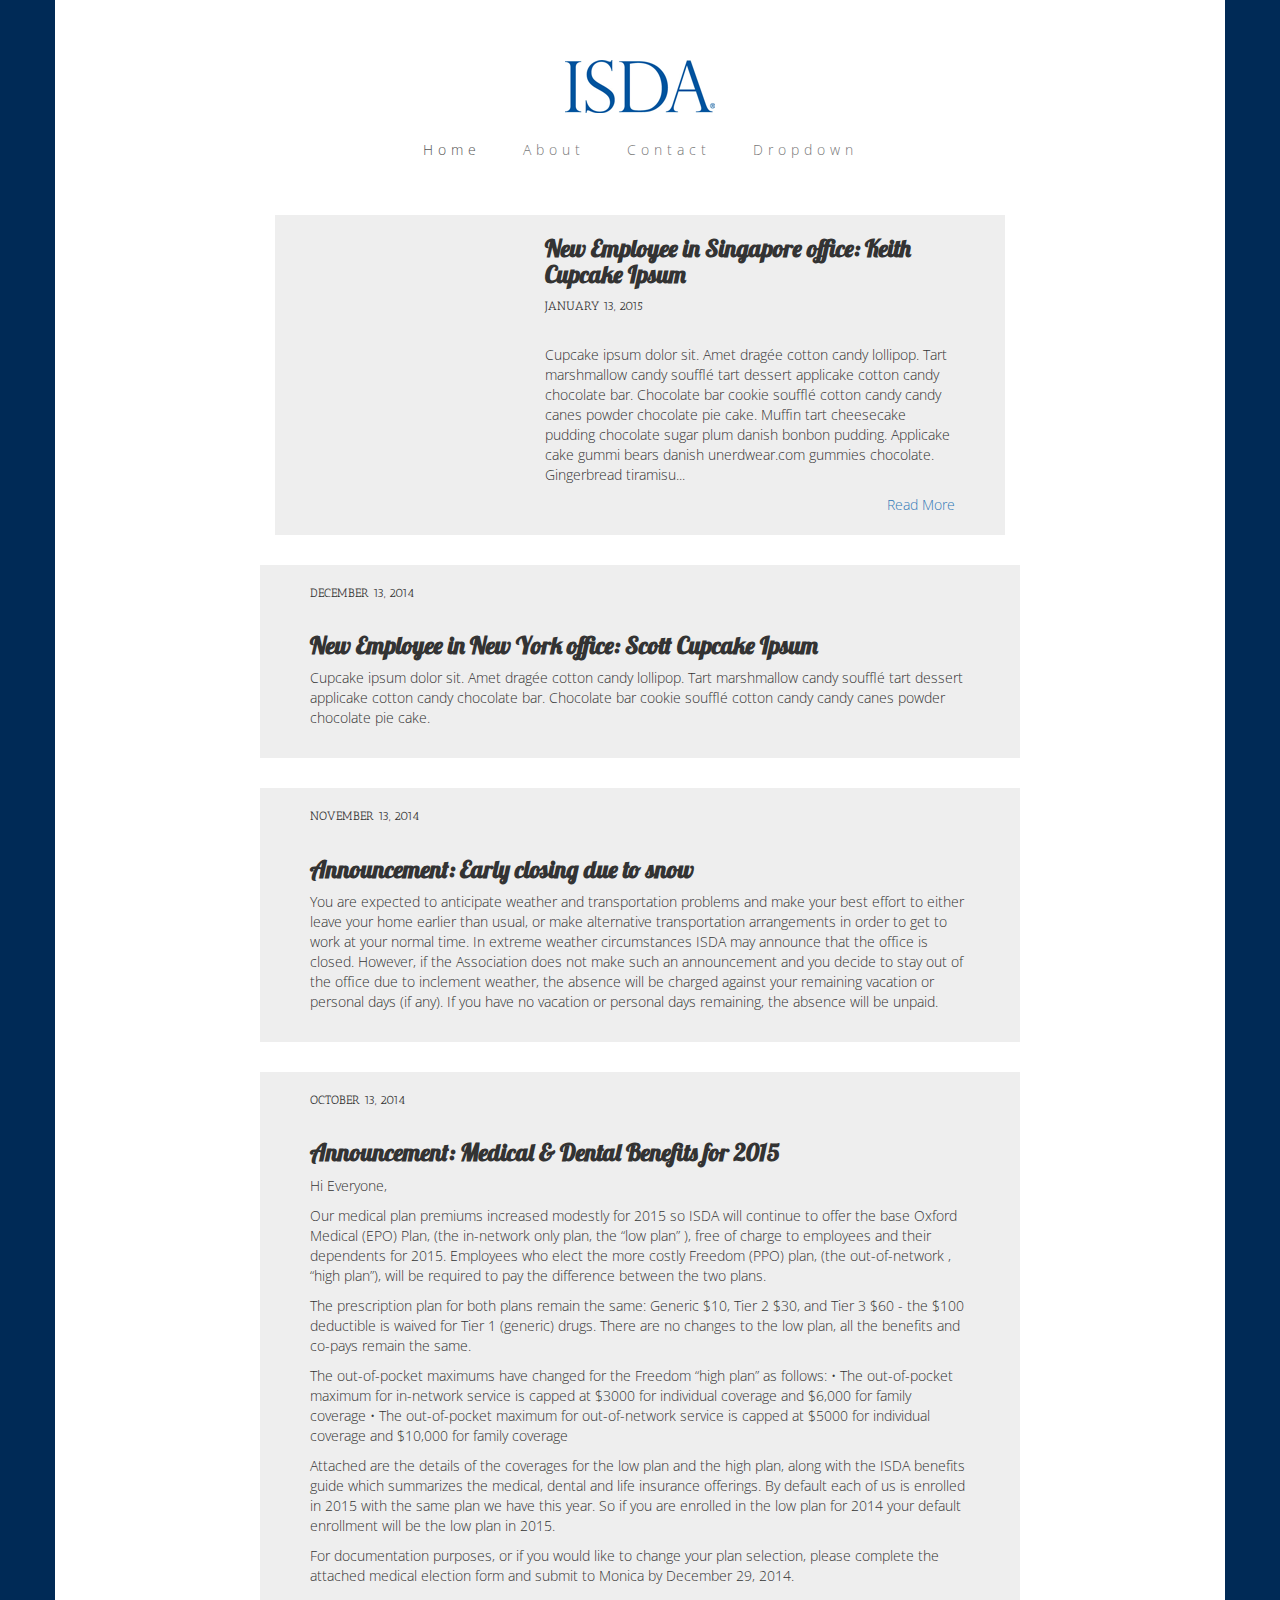
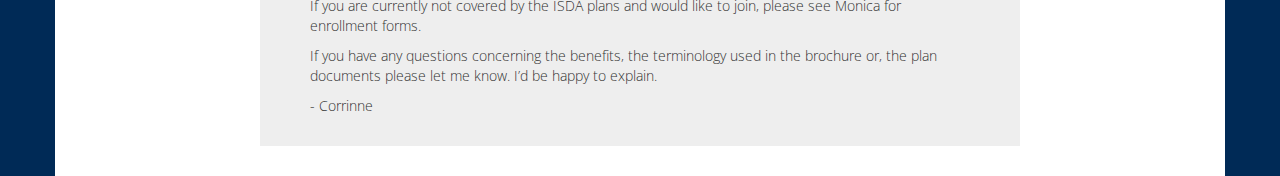
==== Mockup2/home.html @ ca8ceb2e "initial commit" ====
<!DOCTYPE html>
<html lang="en">
<head>
	<meta charset="UTF-8">
	<title>Mockup 2</title>
	<meta http-equiv="X-UA-Compatible" content="IE=edge">
	<meta name="viewport" content="width=device-width, initial-scale=1">
	<link rel="shortcut icon" href="images/favicon.ico" type="image/x-icon">
	<link rel="icon" href="images/favicon.ico" type="image/x-icon">
	<!--<link rel="SHORTCUT ICON" href="https://www2.isda.org/favicon.ico">-->
	<!-- Google Fonts -->
	<link href='http://fonts.googleapis.com/css?family=Roboto+Slab:400,300' rel='stylesheet' type='text/css'>
	<link href='http://fonts.googleapis.com/css?family=Antic+Slab' rel='stylesheet' type='text/css'>
	<link href='http://fonts.googleapis.com/css?family=Josefin+Slab:400,700' rel='stylesheet' type='text/css'>
	<link href='http://fonts.googleapis.com/css?family=Roboto:400,300' rel='stylesheet' type='text/css'>
	<link href='http://fonts.googleapis.com/css?family=Lato:300,400' rel='stylesheet' type='text/css'>
	<link href='http://fonts.googleapis.com/css?family=Open+Sans:300' rel='stylesheet' type='text/css'>
	<link href='http://fonts.googleapis.com/css?family=Open+Sans+Condensed:300' rel='stylesheet' type='text/css'>
	<link href='http://fonts.googleapis.com/css?family=Titillium+Web:400,300' rel='stylesheet' type='text/css'>
	<link href='http://fonts.googleapis.com/css?family=Lobster' rel='stylesheet' type='text/css'>
	<!-- CSS -->
	<link rel="stylesheet" href="https://maxcdn.bootstrapcdn.com/bootstrap/3.3.1/css/bootstrap.min.css">
	<link href="navbar-fixed-top.css" rel="stylesheet">
</head>

<body>
<div id="wrapper" class="container">

	<!-- Fixed navbar -->
	<nav id="navBar" class="navbar navbar-default navbar-fixed-top">
		<div class="container" id="header-nav-container">

			<!-- ISDA logo -->
			<div class="container" id="logo-container"></div>

			<!-- Collapse button -->
			<div class="navbar-header">
				<button type="button" class="navbar-toggle collapsed" data-toggle="collapse" data-target="#navbar" aria-expanded="false" aria-controls="navbar">
					<span class="sr-only">Toggle navigation</span>
					<span class="icon-bar"></span>
					<span class="icon-bar"></span>
					<span class="icon-bar"></span>
				</button>
			</div>

			<!-- Regular navbar -->
			<div id="navbar" class="navbar-collapse collapse">
				<ul class="nav navbar-nav">
					<li class="active"><a href="#">Home</a></li>
					<li><a href="#about">About</a></li>
					<li><a href="#contact">Contact</a></li>
					<li class="dropdown">
						<a href="#" class="dropdown-toggle" data-toggle="dropdown" role="button" aria-expanded="false">Dropdown
							</a>
						<ul class="dropdown-menu" role="menu">
							<li><a href="#">Action</a></li>
							<li><a href="#">Another action</a></li>
							<li><a href="#">Something else here</a></li>
							<li class="divider"></li>
							<li class="dropdown-header">Nav header</li>
							<li><a href="#">Separated link</a></li>
							<li><a href="#">One more separated link</a></li>
						</ul>
					</li>
				</ul>
			</div>
		</div>
	</nav>

	<!-- Begin Content -->
	<div class="content row container" id="contentBox">
		<div class="col-md-12">
			<main class="main" role="main">
				<div class="row">
					<div class="col-md-12">
						<!-- First post -->
						<div class="row">
							<div class="col-md-8 col-md-offset-2">
								<div class="post">
									<div class="row">
										<div class="col-md-4">
											<img class="post-pic" src="https://intranet.isdagroup.net/staffpics/Keith.jpg" alt="" />
										</div>
										<div class="excerpt col-md-8">
											<h3>New Employee in Singapore office: Keith Cupcake Ipsum</h3>

											<div class="date">January 13, 2015</div>
											<div class="p-container">
												<p>Cupcake ipsum dolor sit. Amet dragée cotton candy lollipop. Tart marshmallow candy soufflé tart dessert applicake cotton candy chocolate bar. Chocolate bar cookie soufflé cotton candy candy canes powder chocolate pie cake.
													Muffin tart cheesecake pudding chocolate sugar plum danish bonbon pudding. Applicake cake gummi bears danish unerdwear.com gummies chocolate. Gingerbread tiramisu...</p>
												<p><a href="#">Read More</a></p>
											</div>
										</div>
									</div>
								</div>
							</div>
						</div> <!-- End first post -->
						<!-- Second post -->
						<div class="row">
							<div class="col-md-8 col-md-offset-2 post">
								<div class="date">December 13, 2014</div>
								<h3>New Employee in New York office: Scott Cupcake Ipsum</h3>
								<img class="post-pic" src="https://intranet.isdagroup.net/local-2013intranet/GSD/images/photo.jpg" alt="" />
								<div class="p-container">
									<p>Cupcake ipsum dolor sit. Amet dragée cotton candy lollipop. Tart marshmallow candy soufflé tart dessert applicake cotton candy chocolate bar. Chocolate bar cookie soufflé cotton candy candy canes powder chocolate pie cake.</p>
								</div>
							</div>
						</div> <!-- End second post -->
						<!-- Third post -->
						<div class="row">
							<div class="col-md-8 col-md-offset-2 post">
								<div class="date">November 13, 2014</div>
								<h3>Announcement: Early closing due to snow</h3>
								<img class="post-pic" src="http://media.giphy.com/media/rCDk9E3Szskus/giphy.gif" alt="" />
								<div class="p-container">
									<p>You are expected to anticipate weather and transportation problems and make your best effort to either leave your home earlier than usual, or make alternative transportation arrangements in order to get to work at your normal time. In extreme weather circumstances ISDA may announce that the office is closed. However, if the Association does not make such an announcement and you decide to stay out of the office due to inclement weather, the absence will be charged against your remaining vacation or personal days (if any). If you have no vacation or personal days remaining, the absence will be unpaid. </p>
								</div>
							</div>
						</div> <!-- End third post -->
						<!-- Fourth post -->
						<div class="row">
							<div class="col-md-8 col-md-offset-2 post">
								<div class="date">October 13, 2014</div>
								<h3>Announcement: Medical & Dental Benefits for 2015</h3>
								<img class="post-pic" src="http://www.centerforprimarycare.org/Summit_2013/2013Sponsors/united_healthcare_oxford.png" alt="" />
								<div class="p-container">
									<p>Hi Everyone,</p>
									<p>Our medical plan premiums increased modestly for 2015 so ISDA will continue to offer the base Oxford Medical (EPO) Plan, (the in-network only plan, the “low plan” ), free of charge to employees and their dependents for 2015. Employees who elect the more costly Freedom (PPO) plan, (the out-of-network , “high plan”), will be required to pay the difference between the two plans.</p>
									<p>The prescription plan for both plans remain the same: Generic $10, Tier 2 $30, and Tier 3 $60 - the $100 deductible is waived for Tier 1 (generic) drugs. There are no changes to the low plan, all the benefits and co-pays remain the same.</p>
									<p>The out-of-pocket maximums have changed for the Freedom “high plan” as follows:
										• The out-of-pocket maximum for in-network service is capped at $3000 for individual coverage and $6,000 for family coverage
										• The out-of-pocket maximum for out-of-network service is capped at $5000 for individual coverage and $10,000 for family coverage</p>
									<p>Attached are the details of the coverages for the low plan and the high plan, along with the ISDA benefits guide which summarizes the medical, dental and life insurance offerings.
										By default each of us is enrolled in 2015 with the same plan we have this year. So if you are enrolled in the low plan for 2014 your default enrollment will be the low plan in 2015.</p>
									<p>For documentation purposes, or if you would like to change your plan selection, please complete the attached medical election form and submit to Monica by December 29, 2014.</p>
									<p>If you are currently not covered by the ISDA plans and would like to join, please see Monica for enrollment forms.</p>
									<p>If you have any questions concerning the benefits, the terminology used in the brochure or, the plan documents please let me know. I’d be happy to explain.</p>
									<p>- Corrinne</p>
								</div>
							</div>
						</div> <!-- End fourth post -->
					</div>
				</div>
			</main>
		</div>
	</div>
	<!-- end content container -->

</div>
<!-- Bootstrap core JavaScripts -->
<script src="https://ajax.googleapis.com/ajax/libs/jquery/1.11.1/jquery.min.js"></script>
<script src="https://maxcdn.bootstrapcdn.com/bootstrap/3.3.1/js/bootstrap.min.js"></script>
<script src='home.js'></script>
</body>
</html>
---- Mockup2/navbar-fixed-top.css ----
/* Colors: */
/* ISDA logo: #00539f rgba(0,83,159,0.5)*/
/* Accent: #e8554e */

body {
	/*min-height: 2000px;*/
	background-color: #002A56;
	font-family: 'Open Sans', sans-serif;
	font-weight: 300;
}
#wrapper {
	background-color: white;
}
#navBar {
	margin: 0 auto;
	border-style: none;
	background-color: #002A56;
}
#header-nav-container {
	background-color: white;
}
/* This class is added upon scroll */
.header-bottom-border {
	box-shadow: 0px 8px 17px -8px rgba(0, 0, 0, 0.1);S
}
#navbar {
	text-align: center;
	padding-bottom: 20px;
}
#navbar > ul {
	margin: 0 auto;
}
.nav > li > a {
	letter-spacing: 5px;
	padding-right: 0;
	padding-bottom: 0;
	padding-left: 0;
	margin: 0 1.5em;
}
.navbar-nav {
	float: none;
	display: inline-block;
}
.navbar-default .navbar-nav > .active > a,
.navbar-default .navbar-nav > li > a:hover,
.navbar-default .navbar-nav > .active > a:hover,
.navbar-default .navbar-nav > .active > a:focus {
	background-color: white;
	/*color: #00539f;*/
	/*border-bottom: 1px solid #00539f;*/
}
/* Border bottom on li element */
.navbar-default .navbar-nav > .active,
.navbar-default .navbar-nav > li:hover {
	/*border-bottom: 1px solid red;*/
}
#logo-container {
	background-image: url('images/ISDAMark3.png');
	background-repeat: no-repeat;
	width: 150px;
	height: 55px;
	text-align: center;
	margin-top: 60px;
	margin-bottom: 10px;
	padding: 0;
}
#contentBox {
	/*margin-top determined by height of header/nav in js*/
	/*padding: 0 160px 40px 160px;*/
}
.post {
	display: block;
	padding: 20px 50px 20px 50px;
	background-color: #eee;
	margin-bottom: 30px;
}
.post h3 {
	font-family: 'Lobster';
	margin: 0 0 10px 0;
	font-weight: bold;
}
.post .date {
	font-family: 'Antic Slab', serif;
	font-size: 12px;
	text-transform: uppercase;
	margin: 0 0 30px 0;
}
.post a {
	float: right;
	color: #337ab7;
}
.post a:hover {
	color: darkgray;
	text-decoration: none;
}
.post .post-pic {
	width: 100%;
	height: auto;
	float: left;
}
.post .p-container {
	margin: 0 0 5px 0;
}
/*Fade nav links*/
#navbar li.fade {
	opacity: 0.6;
}
#navbar li.fade a {
	color:       transparent;
	text-shadow: 0 0 3px rgba(0, 0, 0, 0.5);
	/*transition:  text-shadow 2000ms ease;*/
}

/* Borders while I do layout */
/*.post, .date, h3, .post-pic, .p-container {*/
	/*border: 1px solid darkgray;*/
/*}*/
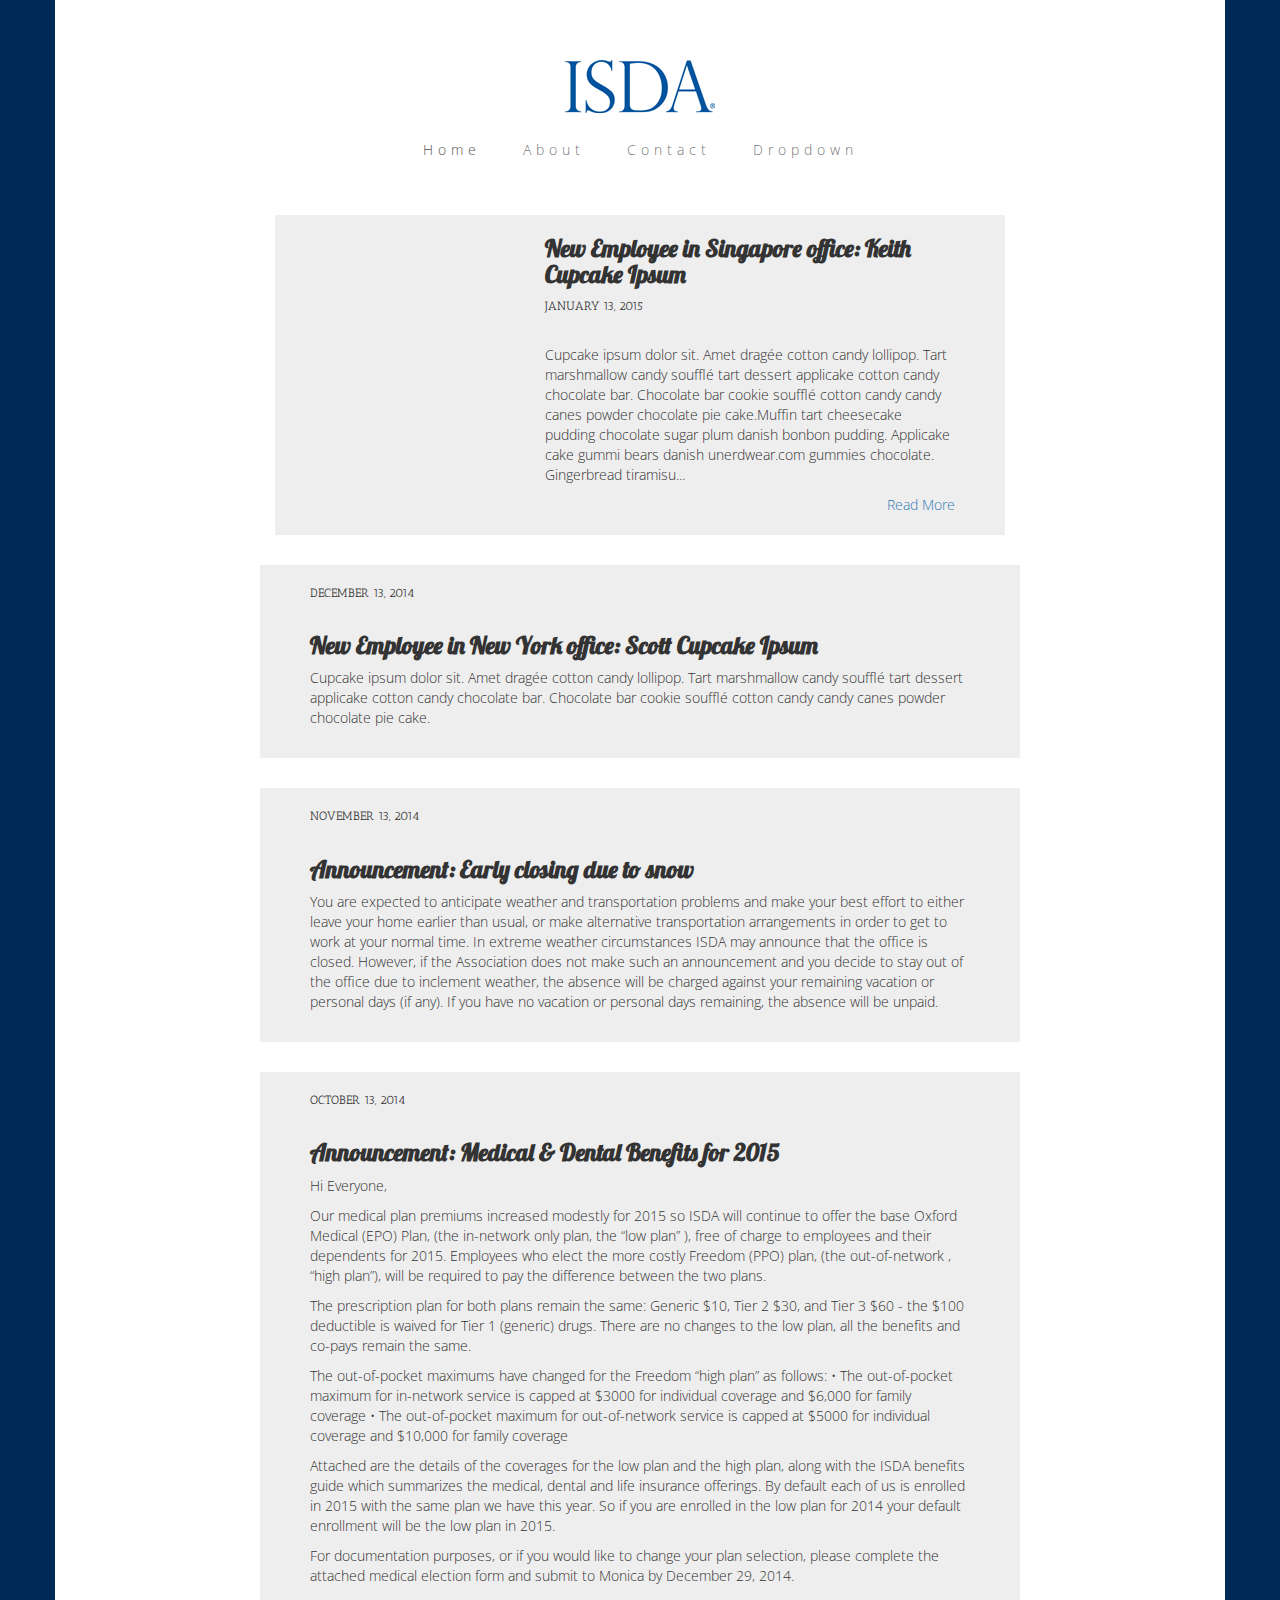
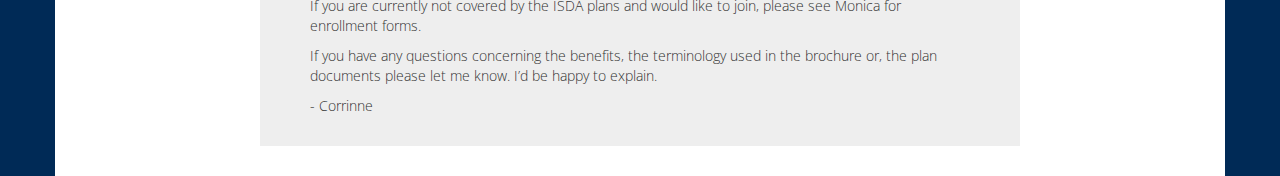
==== commit 0787d833: "committing new content" ====
--- a/Mockup2/home.html
+++ b/Mockup2/home.html
@@ -1,3 +1,5 @@
+<!-- OLD -->
+
 <!DOCTYPE html>
 <html lang="en">
 <head>
@@ -5,8 +7,8 @@
 	<title>Mockup 2</title>
 	<meta http-equiv="X-UA-Compatible" content="IE=edge">
 	<meta name="viewport" content="width=device-width, initial-scale=1">
-	<link rel="shortcut icon" href="images/favicon.ico" type="image/x-icon">
-	<link rel="icon" href="images/favicon.ico" type="image/x-icon">
+	<link rel="shortcut icon" href="../images/favicon.ico" type="image/x-icon">
+	<link rel="icon" href="../images/favicon.ico" type="image/x-icon">
 	<!--<link rel="SHORTCUT ICON" href="https://www2.isda.org/favicon.ico">-->
 	<!-- Google Fonts -->
 	<link href='http://fonts.googleapis.com/css?family=Roboto+Slab:400,300' rel='stylesheet' type='text/css'>
@@ -83,11 +85,9 @@
 										</div>
 										<div class="excerpt col-md-8">
 											<h3>New Employee in Singapore office: Keith Cupcake Ipsum</h3>
-
 											<div class="date">January 13, 2015</div>
 											<div class="p-container">
-												<p>Cupcake ipsum dolor sit. Amet dragée cotton candy lollipop. Tart marshmallow candy soufflé tart dessert applicake cotton candy chocolate bar. Chocolate bar cookie soufflé cotton candy candy canes powder chocolate pie cake.
-													Muffin tart cheesecake pudding chocolate sugar plum danish bonbon pudding. Applicake cake gummi bears danish unerdwear.com gummies chocolate. Gingerbread tiramisu...</p>
+												<p>Cupcake ipsum dolor sit. Amet dragée cotton candy lollipop. Tart marshmallow candy soufflé tart dessert applicake cotton candy chocolate bar. Chocolate bar cookie soufflé cotton candy candy canes powder chocolate pie cake.Muffin tart cheesecake pudding chocolate sugar plum danish bonbon pudding. Applicake cake gummi bears danish unerdwear.com gummies chocolate. Gingerbread tiramisu...</p>
 												<p><a href="#">Read More</a></p>
 											</div>
 										</div>
--- a/Mockup2/navbar-fixed-top.css
+++ b/Mockup2/navbar-fixed-top.css
@@ -22,7 +22,7 @@
 }
 /* This class is added upon scroll */
 .header-bottom-border {
-	box-shadow: 0px 8px 17px -8px rgba(0, 0, 0, 0.1);S
+	box-shadow: 0px 8px 17px -8px rgba(0, 0, 0, 0.1);
 }
 #navbar {
 	text-align: center;
@@ -56,7 +56,7 @@
 	/*border-bottom: 1px solid red;*/
 }
 #logo-container {
-	background-image: url('images/ISDAMark3.png');
+	background-image: url('../images/ISDAMark3.png');
 	background-repeat: no-repeat;
 	width: 150px;
 	height: 55px;
